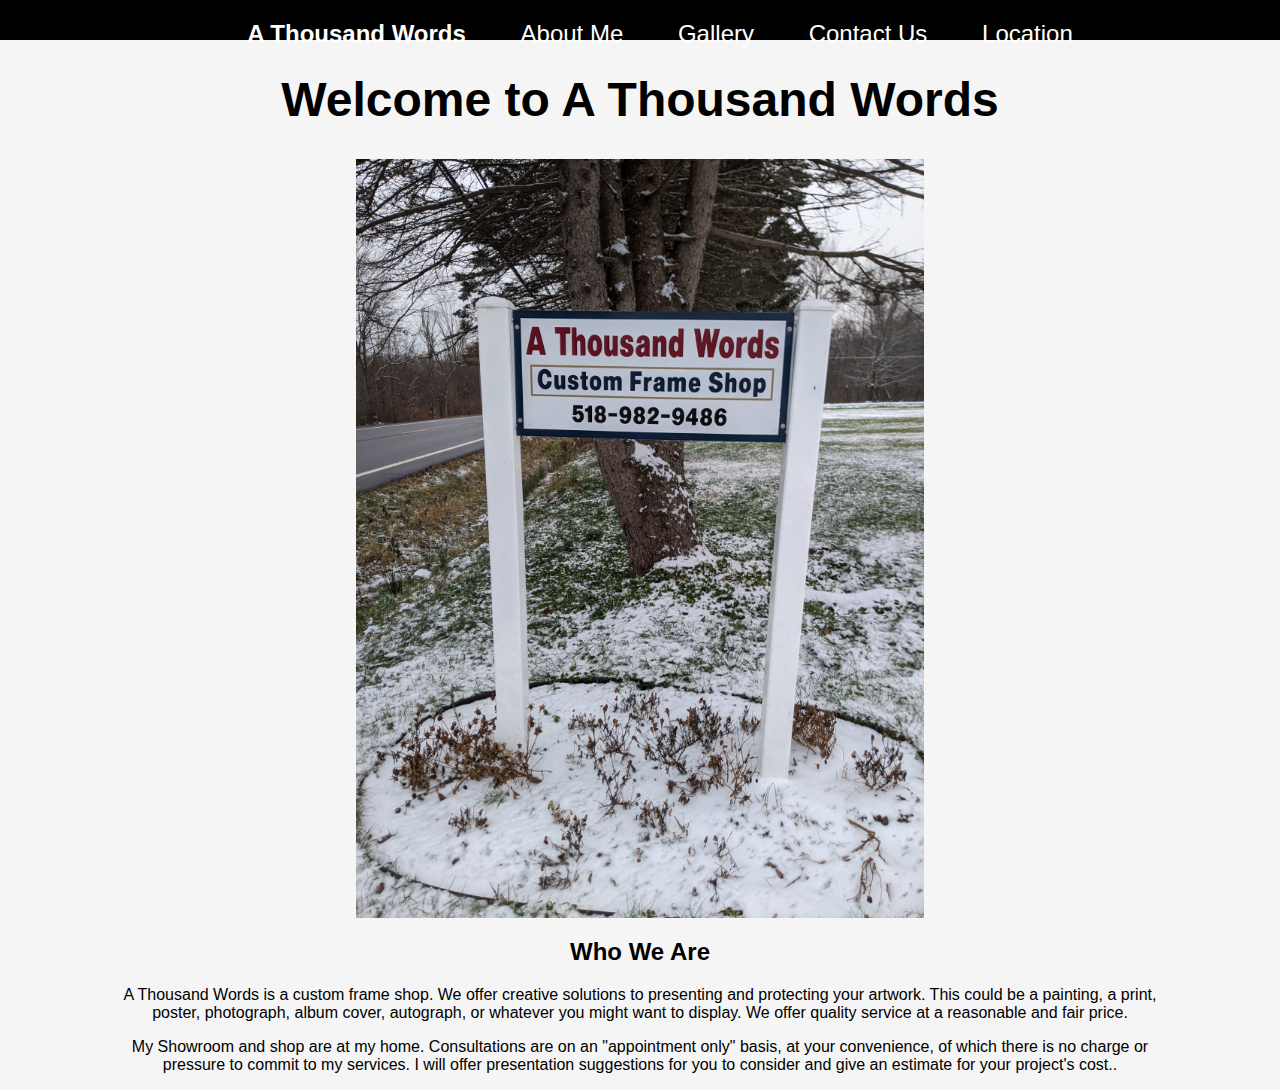
==== index.html @ a418b709 "Adds signImage ID to sign image" ====
<!DOCTYPE html>
<html lang="en">
<head>
    <meta charset="UTF-8">
    <meta name="viewport" content="width=device-width, initial-scale=1.0">
    <title>A Thousand Words - Picture Framing</title>
    <link rel="stylesheet" href="indexLayout.css" />
</head>

<body>
    <header>
        <nav>
            <ul>
                <li id="title"> <a href="index.html">A Thousand Words</a> </li>
                <li><a href="#">About Me</a></li>
                <li><a href="#">Gallery</a></li>
                <li><a href="#">Contact Us</a></li>
                <li><a href="#">Location</a></li>
            </ul>
        </nav>
    </header>
    <h1 id="welcomeMessage">Welcome to A Thousand Words</h1>
    <img id="signImage" src="Images/OutdoorSign.jpg" alt="A Thousand Words Outdoor Sign"/>
    <h2>Who We Are</h2>
    <p>
        A Thousand Words is a custom frame shop. 
        We offer creative solutions to presenting and protecting your artwork. 
        This could be a painting, a print, poster, photograph, album cover, autograph, or whatever you might want to display. 
        We offer quality service at a reasonable and fair price. 
    </p>
    <p>
        My Showroom and shop are at my home. Consultations are on an "appointment only" basis, at your convenience, 
        of which there is no charge or pressure to commit to my services. 
        I will offer presentation suggestions for you to consider and give an estimate for your project's cost.. 
    </p>

</body>
</html>
---- indexLayout.css ----
@charset "utf-8";
@import url(baseLayout.css);
/* Index HTML Styles */

/* Body Styles */
h1#welcomeMessage {
    text-align: center;
    font-size: 3em;
}

img#signImage {
    display: block;
    margin-left: auto;
    margin-right: auto;
}

h2 {
    text-align: center;
}
@media only screen and (min-width: 800px) {
    p {
        margin: 1em 7em 1em 7em;
    }
    img#signImage {
        width: 45%;
    }
}

@media only screen and (max-width: 799px) {
    p {
        margin: 1em 4em 1em 4em;
    } 
    img#signImage {
        width: 55%;
    }
}
p {
    text-align: center;
}
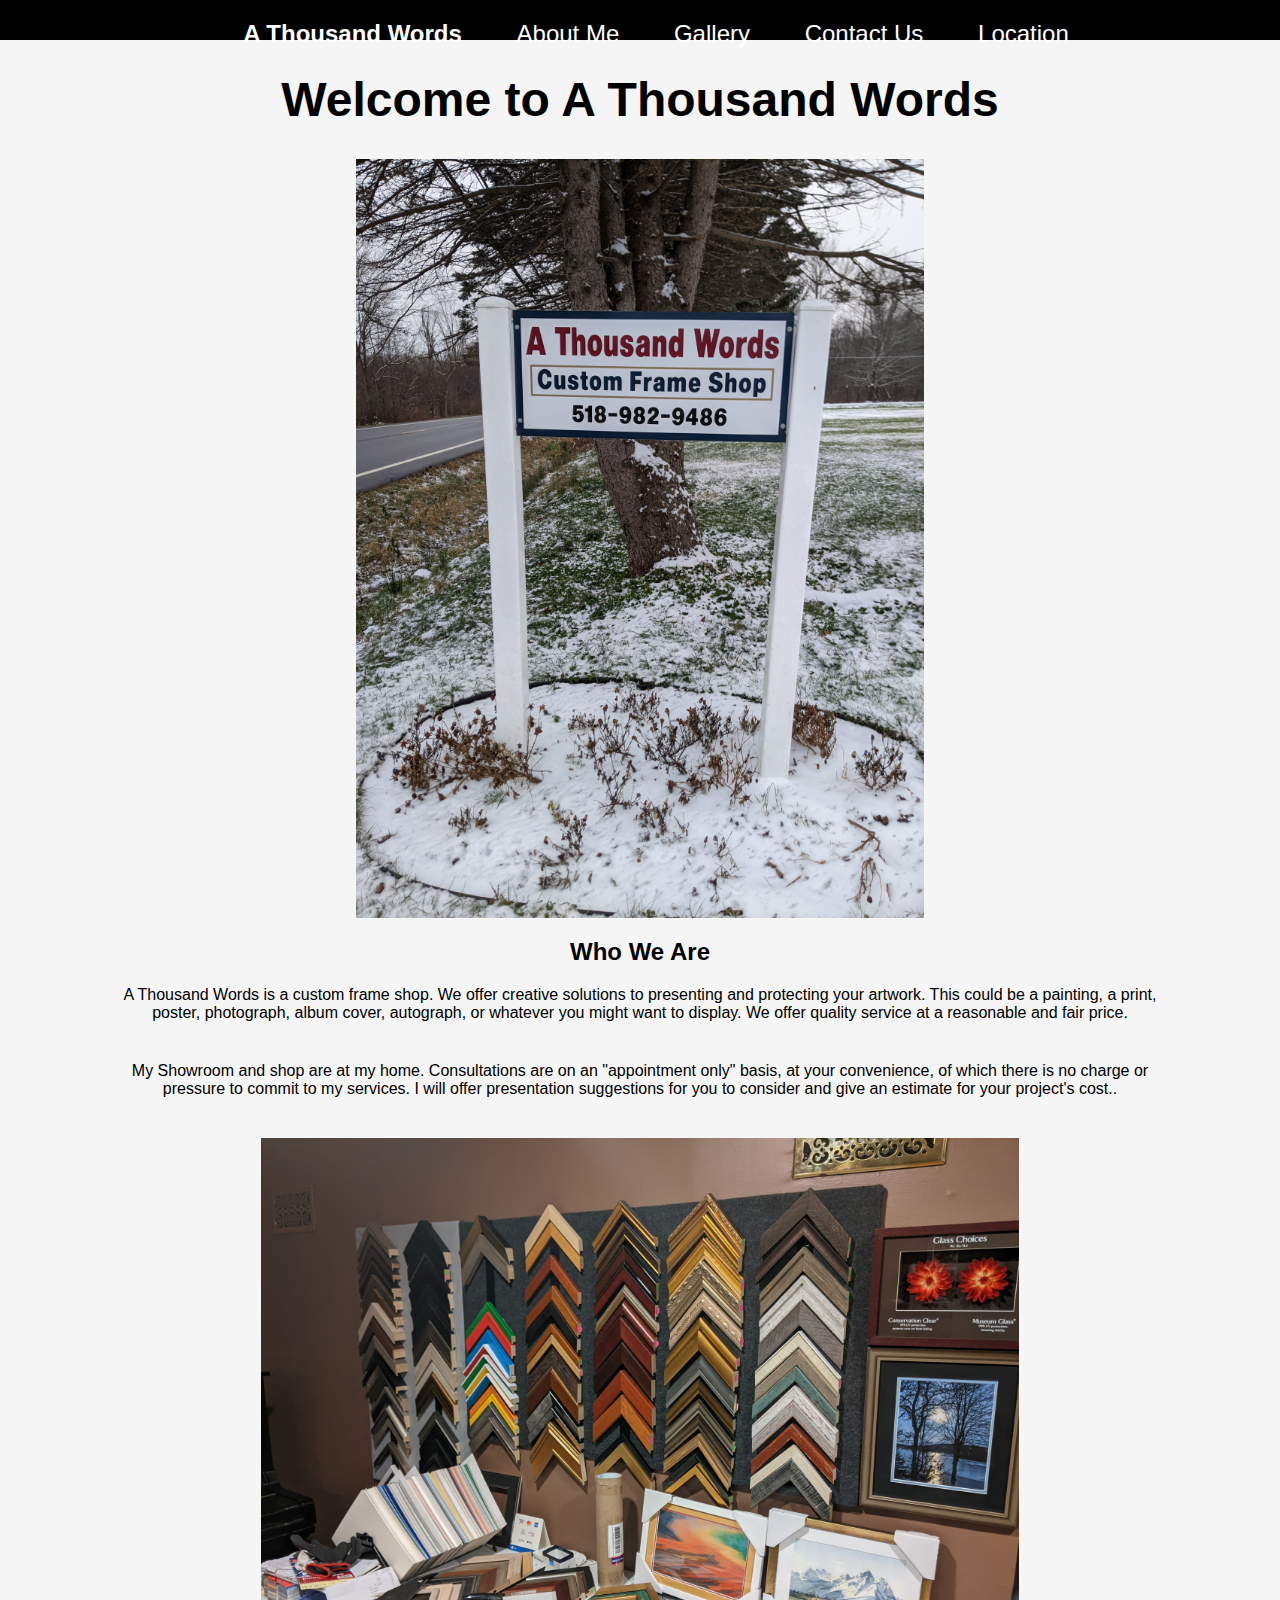
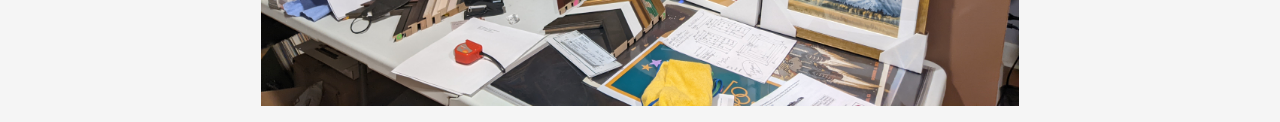
==== commit 69834896: "Adds sampleFrame image to web page and css properties" ====
--- a/index.html
+++ b/index.html
@@ -20,7 +20,7 @@
         </nav>
     </header>
     <h1 id="welcomeMessage">Welcome to A Thousand Words</h1>
-    <img id="signImage" src="Images/OutdoorSign.jpg" alt="A Thousand Words Outdoor Sign"/>
+    <img id="signImage" src="Images/OutdoorSign.jpg" alt="Image of A Thousand Words Outdoor Sign."/>
     <h2>Who We Are</h2>
     <p>
         A Thousand Words is a custom frame shop. 
@@ -33,6 +33,6 @@
         of which there is no charge or pressure to commit to my services. 
         I will offer presentation suggestions for you to consider and give an estimate for your project's cost.. 
     </p>
-
+    <img id="sampleFramesImage" src="Images/SampleFrames.jpg" alt="Image of sample frames, mats, and glass." />
 </body>
 </html>--- a/indexLayout.css
+++ b/indexLayout.css
@@ -14,12 +14,19 @@
     margin-right: auto;
 }
 
+img#sampleFramesImage {
+    display: block;
+    margin-left: auto;
+    margin-right: auto;
+    width: 60%
+}
+
 h2 {
     text-align: center;
 }
 @media only screen and (min-width: 800px) {
     p {
-        margin: 1em 7em 1em 7em;
+        margin: 1em 7em 2.5em 7em;
     }
     img#signImage {
         width: 45%;
@@ -28,7 +35,7 @@
 
 @media only screen and (max-width: 799px) {
     p {
-        margin: 1em 4em 1em 4em;
+        margin: 1em 4em 2.5em 4em;
     } 
     img#signImage {
         width: 55%;
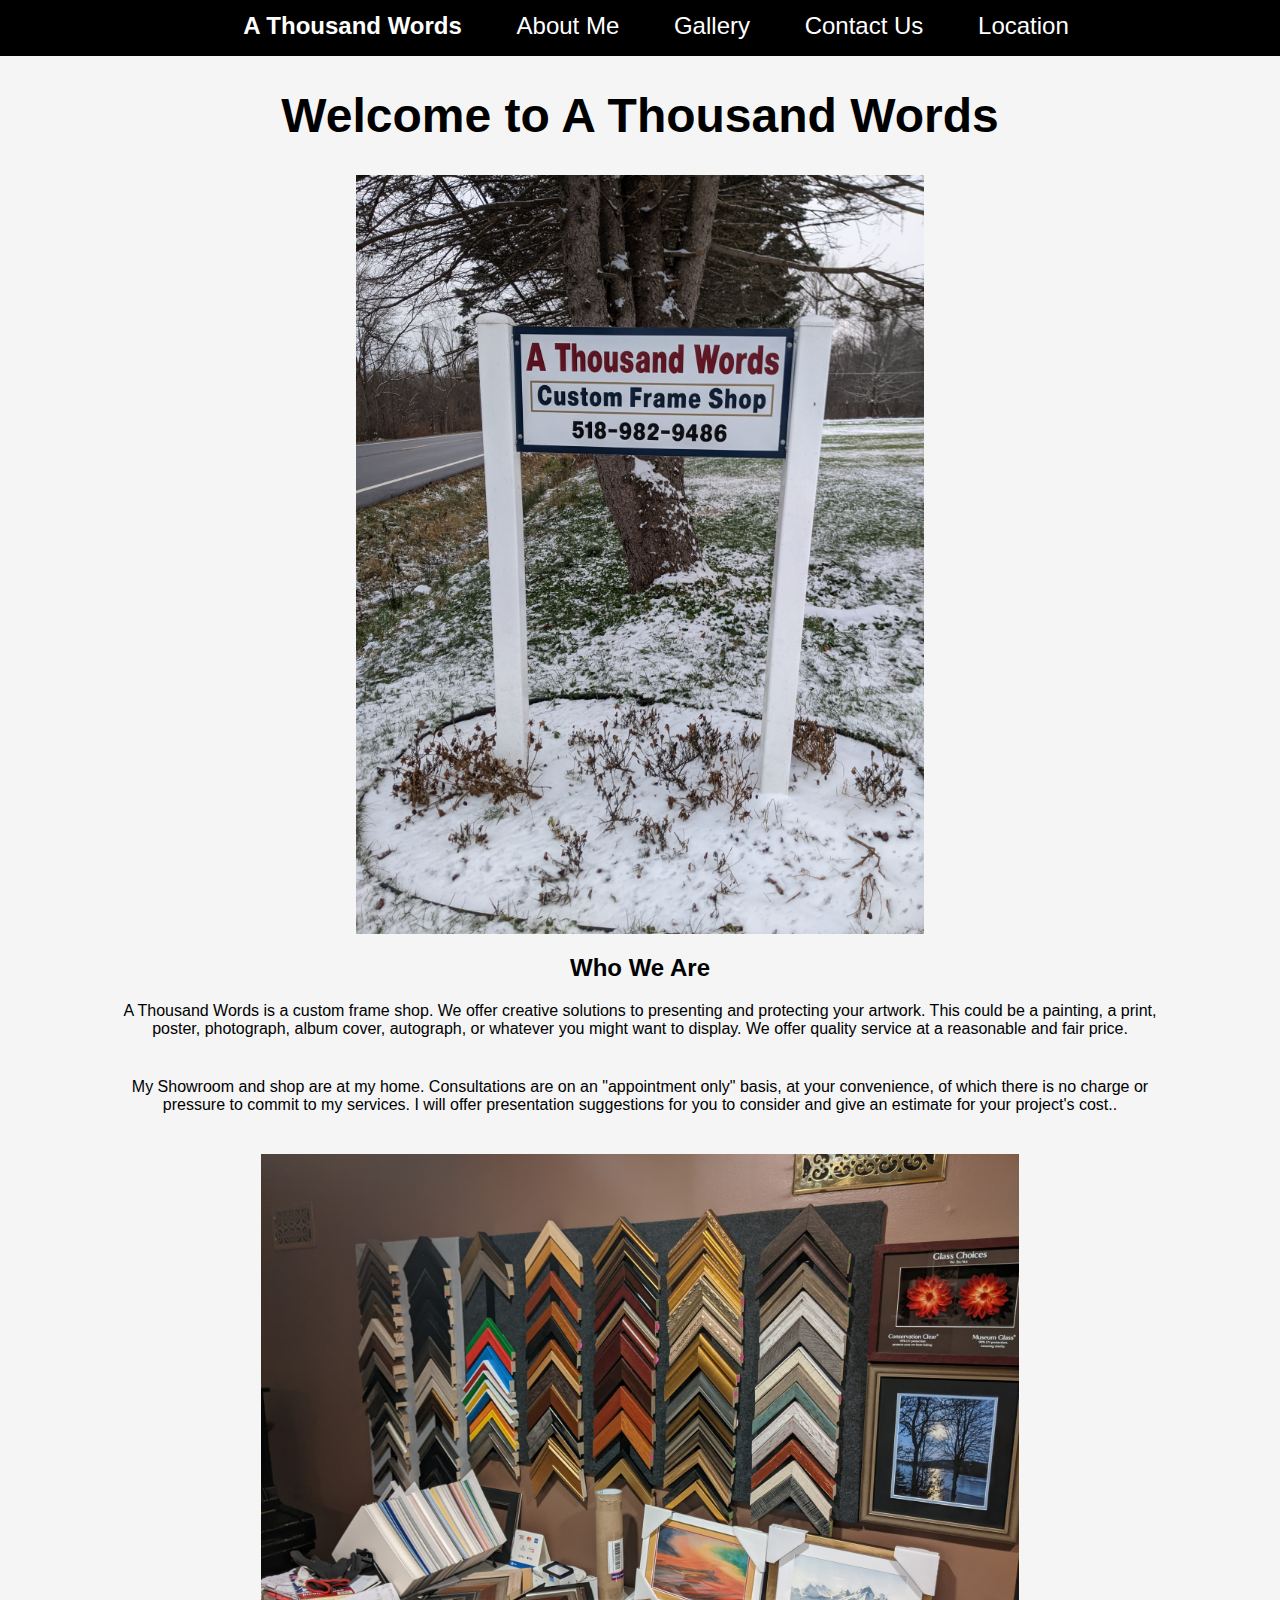
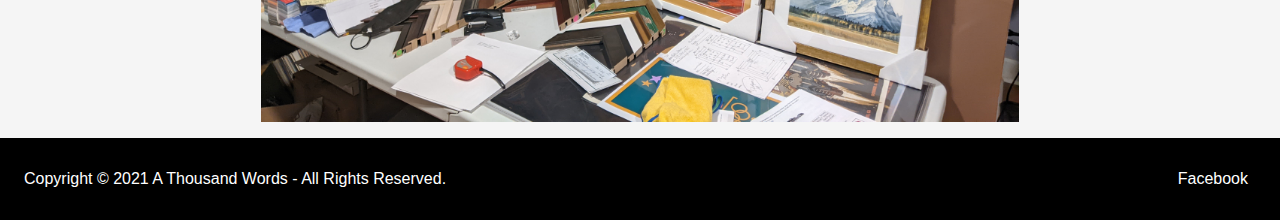
==== commit 53e7d51e: "Adds footer" ====
--- a/index.html
+++ b/index.html
@@ -11,7 +11,7 @@
     <header>
         <nav>
             <ul>
-                <li id="title"> <a href="index.html">A Thousand Words</a> </li>
+                <li class="title"> <a href="index.html">A Thousand Words</a> </li>
                 <li><a href="#">About Me</a></li>
                 <li><a href="#">Gallery</a></li>
                 <li><a href="#">Contact Us</a></li>
@@ -34,5 +34,11 @@
         I will offer presentation suggestions for you to consider and give an estimate for your project's cost.. 
     </p>
     <img id="sampleFramesImage" src="Images/SampleFrames.jpg" alt="Image of sample frames, mats, and glass." />
+    <footer>
+            <p>Copyright © 2021 A Thousand Words - All Rights Reserved.</p>
+            <ul>
+                <li><a href="https://www.facebook.com/thousandwordsframing/">Facebook</a></li>
+            </ul>
+    </footer>
 </body>
 </html>--- a/indexLayout.css
+++ b/indexLayout.css
@@ -18,7 +18,8 @@
     display: block;
     margin-left: auto;
     margin-right: auto;
-    width: 60%
+    width: 60%;
+    padding-bottom: 1em;
 }
 
 h2 {
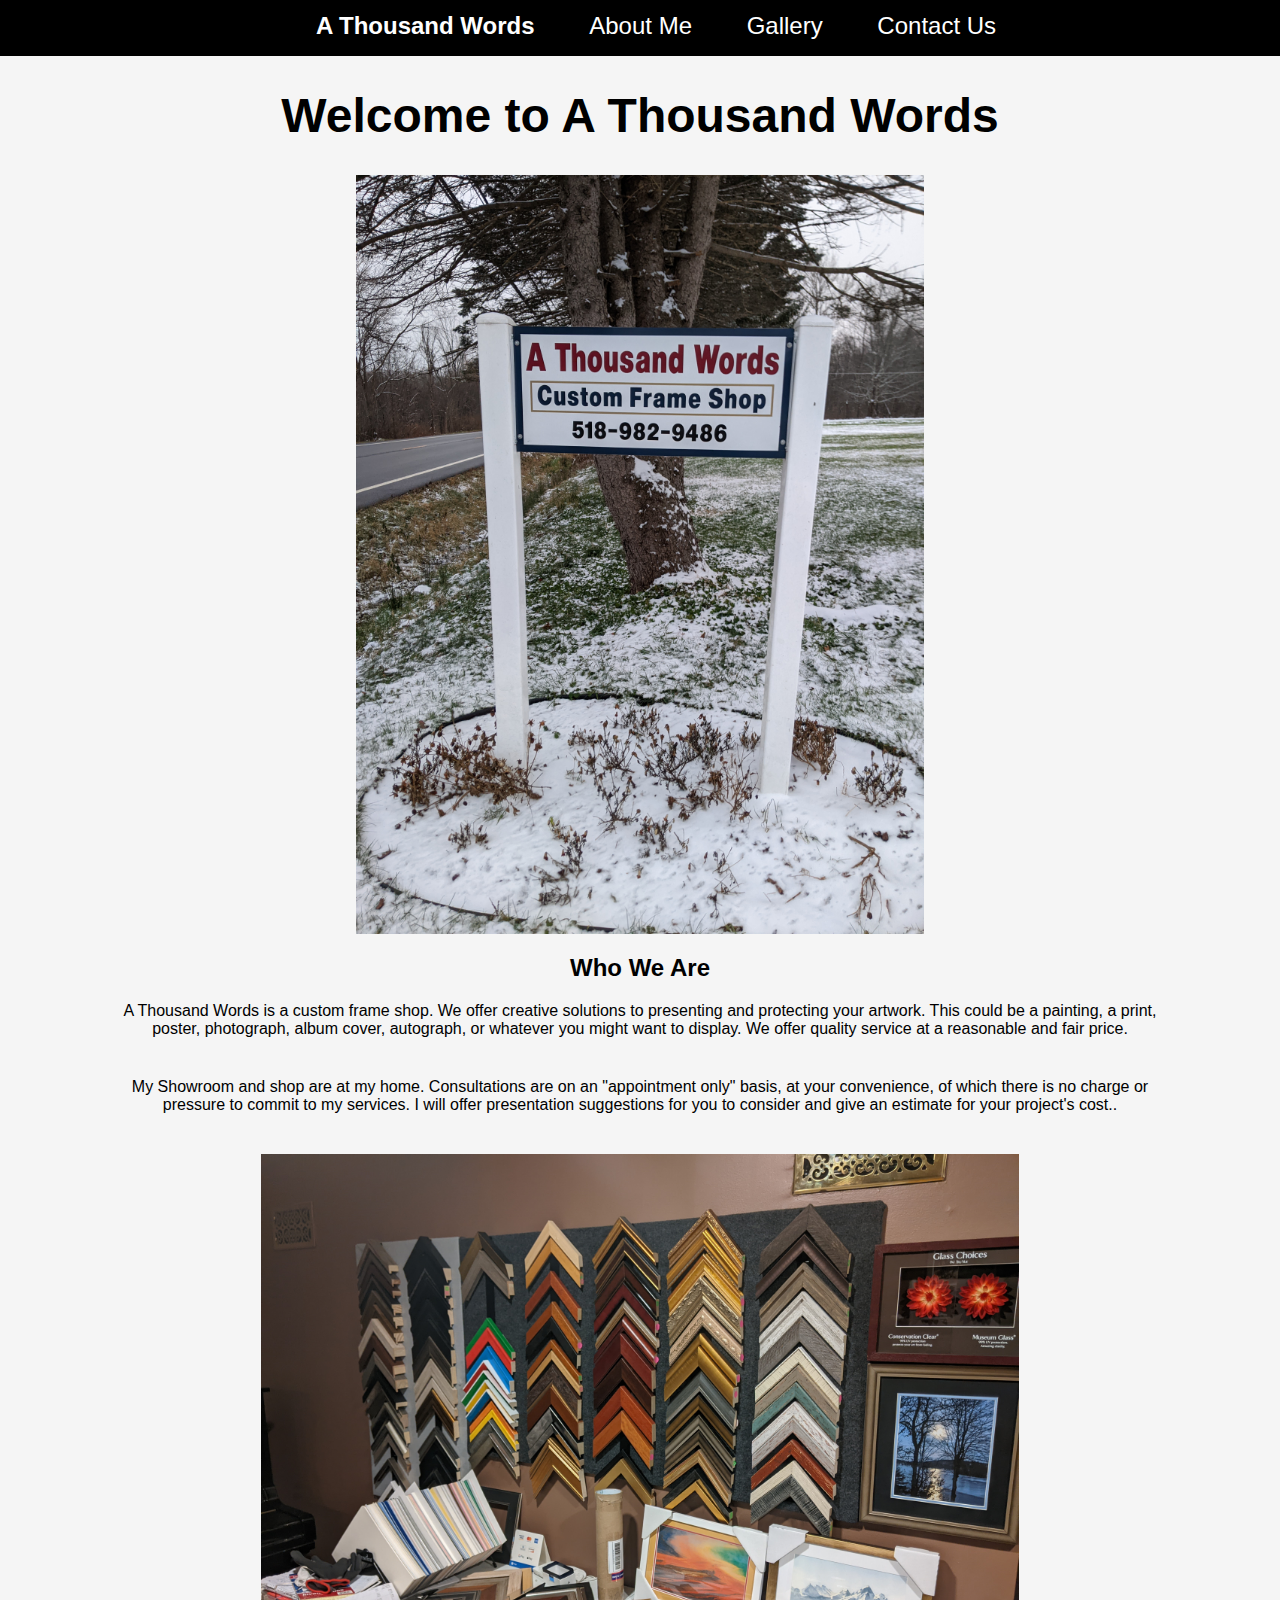
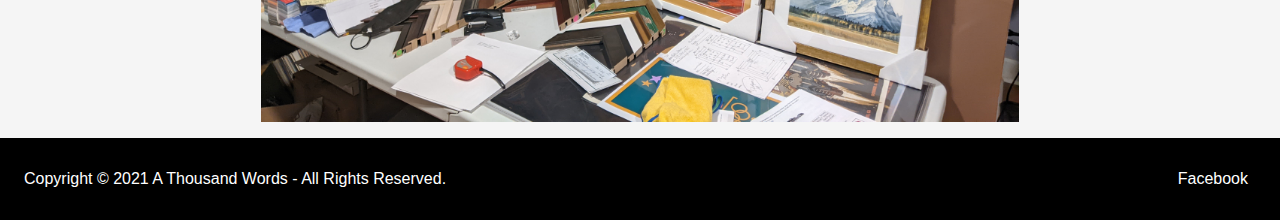
==== commit 4f717eae: "Removes location link in nav bar" ====
--- a/index.html
+++ b/index.html
@@ -1,6 +1,10 @@
 <!DOCTYPE html>
 <html lang="en">
 <head>
+    <!--
+        A Thousand Words Home Page
+        Developed by Trevor Radez
+    -->
     <meta charset="UTF-8">
     <meta name="viewport" content="width=device-width, initial-scale=1.0">
     <title>A Thousand Words - Picture Framing</title>
@@ -15,7 +19,6 @@
                 <li><a href="#">About Me</a></li>
                 <li><a href="#">Gallery</a></li>
                 <li><a href="#">Contact Us</a></li>
-                <li><a href="#">Location</a></li>
             </ul>
         </nav>
     </header>
--- a/indexLayout.css
+++ b/indexLayout.css
@@ -1,5 +1,8 @@
 @charset "utf-8";
 @import url(baseLayout.css);
+/* A Thousand Words homepage stylesheet
+Developed by Trevor Radez */
+
 /* Index HTML Styles */
 
 /* Body Styles */
